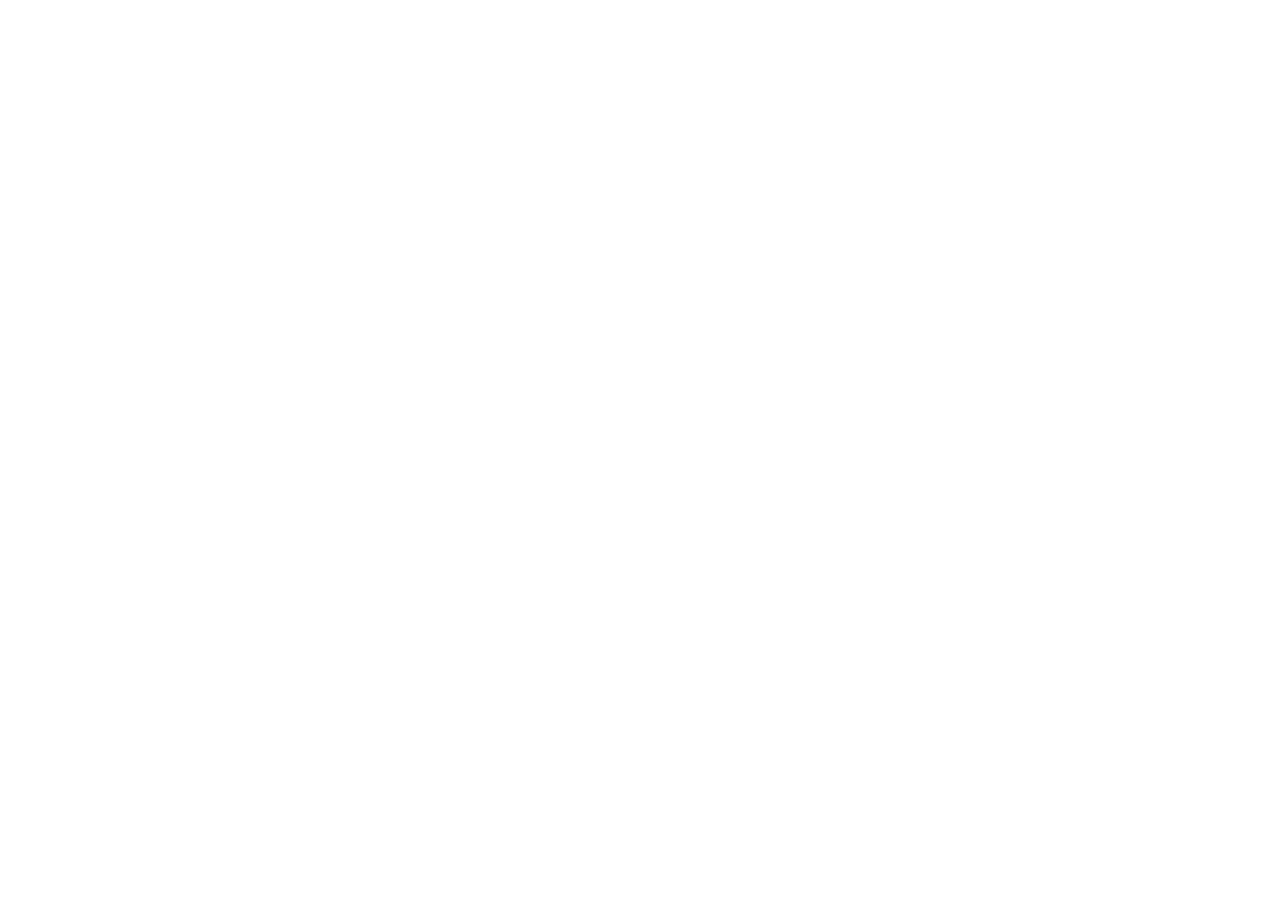
==== index.html @ 6c978929 "add css" ====
<!DOCTYPE html>
<html lang="en">
<head>
    <meta charset="UTF-8">
    <meta name="viewport" content="width=device-width, initial-scale=1.0">
    <link rel="stylesheet" href="/style.css">
    <title>Document</title>
</head>
<body>
    <header>
        <nav></nav>
    </header>
</body>
</html>
---- style.css ----
body{
    width: 100%;
}

header {
    background: linear-gradient(to right, red 50%, white 50%);
}

/* Apply the background to all elements inside the header */
header * {
    background: inherit;
}
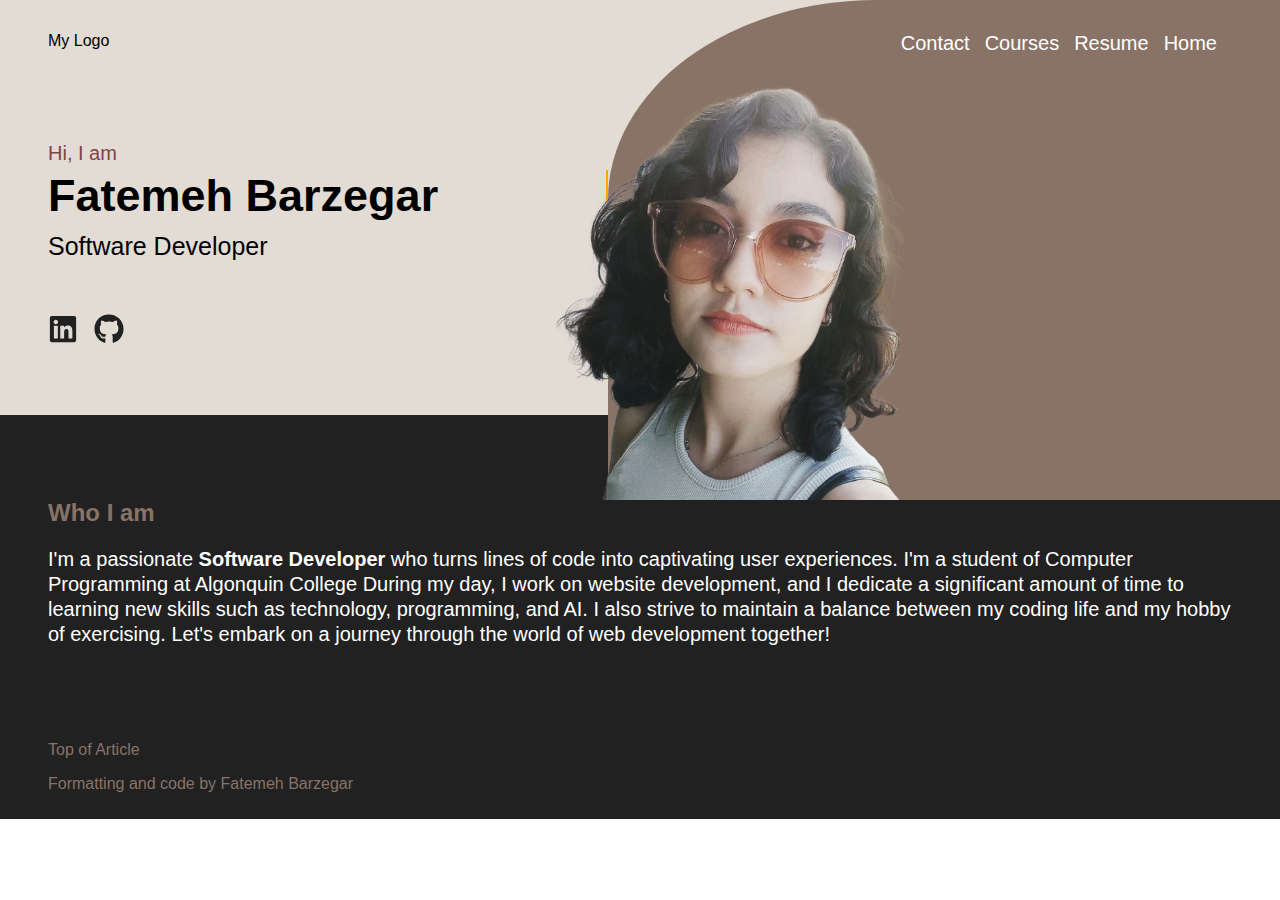
==== commit 5313eb5f: "finish portfolio" ====
--- a/index.html
+++ b/index.html
@@ -1,14 +1,88 @@
 <!DOCTYPE html>
-<html lang="en">
+<html lang="en" dir="ltr">
 <head>
     <meta charset="UTF-8">
     <meta name="viewport" content="width=device-width, initial-scale=1.0">
-    <link rel="stylesheet" href="/style.css">
-    <title>Document</title>
+    <meta name="author" content="Fatemeh Barzegar">
+    <title>Home</title>
+    <!--  links --> 
+    <link rel="stylesheet" href="./style.css">
+    
 </head>
 <body>
-    <header>
-        <nav></nav>
+    <header id="header">
+        <nav class="navbar">
+            <div class="navigation">
+                <div class="logo">
+                    <span>My Logo</span>
+                </div>
+                <div class="nav-links">
+                    <a href="contact.html">
+                        Contact
+                    </a>
+                    <a href="courses.html">
+                        Courses
+                    </a>
+                    <a href="resume.html">
+                        Resume
+                    </a>
+                    <a href="index.html">
+                        Home
+                    </a>
+                </div>
+            </div>
+        </nav>
+
+        <section class="intro-section">
+           <div class="description">
+            
+                <p>Hi, I am</p>
+            <div class="auto-typing">
+                 <h1>Fatemeh Barzegar</h1>
+            </div>
+               
+            <p>Software Developer</p>
+          
+            <div class="social-links">
+                <a href="https://www.linkedin.com/in/ava-barzegar/" target="_blank" rel="noreferrer">
+                    <svg stroke="currentColor" fill="currentColor" stroke-width="0" viewBox="0 0 448 512" class="landing--social" aria-label="LinkedIn" height="30px" width="30px" xmlns="http://www.w3.org/2000/svg" style="color: rgb(33, 33, 33);">
+                        <path d="M416 32H31.9C14.3 32 0 46.5 0 64.3v383.4C0 465.5 14.3 480 31.9 480H416c17.6 0 32-14.5 32-32.3V64.3c0-17.8-14.4-32.3-32-32.3zM135.4 416H69V202.2h66.5V416zm-33.2-243c-21.3 0-38.5-17.3-38.5-38.5S80.9 96 102.2 96c21.2 0 38.5 17.3 38.5 38.5 0 21.3-17.2 38.5-38.5 38.5zm282.1 243h-66.4V312c0-24.8-.5-56.7-34.5-56.7-34.6 0-39.9 27-39.9 54.9V416h-66.4V202.2h63.7v29.2h.9c8.9-16.8 30.6-34.5 62.9-34.5 67.2 0 79.7 44.3 79.7 101.9V416z"></path>
+                    </svg>
+                </a>
+                <a href="https://github.com/avabarzegar" target="_blank" rel="noreferrer">
+                    <svg stroke="currentColor" fill="currentColor" stroke-width="0" viewBox="0 0 496 512" class="landing--social" aria-label="GitHub" height="30px" width="30px" xmlns="http://www.w3.org/2000/svg" style="color: rgb(33, 33, 33);">
+                        <path d="M165.9 397.4c0 2-2.3 3.6-5.2 3.6-3.3.3-5.6-1.3-5.6-3.6 0-2 2.3-3.6 5.2-3.6 3-.3 5.6 1.3 5.6 3.6zm-31.1-4.5c-.7 2 1.3 4.3 4.3 4.9 2.6 1 5.6 0 6.2-2s-1.3-4.3-4.3-5.2c-2.6-.7-5.5.3-6.2 2.3zm44.2-1.7c-2.9.7-4.9 2.6-4.6 4.9.3 2 2.9 3.3 5.9 2.6 2.9-.7 4.9-2.6 4.6-4.6-.3-1.9-3-3.2-5.9-2.9zM244.8 8C106.1 8 0 113.3 0 252c0 110.9 69.8 205.8 169.5 239.2 12.8 2.3 17.3-5.6 17.3-12.1 0-6.2-.3-40.4-.3-61.4 0 0-70 15-84.7-29.8 0 0-11.4-29.1-27.8-36.6 0 0-22.9-15.7 1.6-15.4 0 0 24.9 2 38.6 25.8 21.9 38.6 58.6 27.5 72.9 20.9 2.3-16 8.8-27.1 16-33.7-55.9-6.2-112.3-14.3-112.3-110.5 0-27.5 7.6-41.3 23.6-58.9-2.6-6.5-11.1-33.3 2.6-67.9 20.9-6.5 69 27 69 27 20-5.6 41.5-8.5 62.8-8.5s42.8 2.9 62.8 8.5c0 0 48.1-33.6 69-27 13.7 34.7 5.2 61.4 2.6 67.9 16 17.7 25.8 31.5 25.8 58.9 0 96.5-58.9 104.2-114.8 110.5 9.2 7.9 17 22.9 17 46.4 0 33.7-.3 75.4-.3 83.6 0 6.5 4.6 14.4 17.3 12.1C428.2 457.8 496 362.9 496 252 496 113.3 383.5 8 244.8 8zM97.2 352.9c-1.3 1-1 3.3.7 5.2 1.6 1.6 3.9 2.3 5.2 1 1.3-1 1-3.3-.7-5.2-1.6-1.6-3.9-2.3-5.2-1zm-10.8-8.1c-.7 1.3.3 2.9 2.3 3.9 1.6 1 3.6.7 4.3-.7.7-1.3-.3-2.9-2.3-3.9-2-.6-3.6-.3-4.3.7zm32.4 35.6c-1.6 1.3-1 4.3 1.3 6.2 2.3 2.3 5.2 2.6 6.5 1 1.3-1.3.7-4.3-1.3-6.2-2.2-2.3-5.2-2.6-6.5-1zm-11.4-14.7c-1.6 1-1.6 3.6 0 5.9 1.6 2.3 4.3 3.3 5.6 2.3 1.6-1.3 1.6-3.9 0-6.2-1.4-2.3-4-3.3-5.6-2z"></path>
+                    </svg>
+                </a>
+            </div>
+           </div>
+           <div class="profile">
+            <img src="images/mypic.16a16402.png" alt="profile-picture">
+           </div>
+        </section>
+
+
     </header>
+
+    <main>
+        <div class="introduction">
+            <h2> Who I am</h2>
+            <p>
+               
+
+
+I'm a passionate <strong>Software Developer</strong> who turns lines of code into captivating user experiences. I'm a student of <a href="https://www.algonquincollege.com/sat/program/computer-programming/#courses">Computer Programming</a> at Algonquin College During my day, I work on website development, and I dedicate a significant amount of time to learning new skills such as technology, programming, and AI. I also strive to maintain a balance between my coding life and my hobby of exercising. Let's embark on a journey through the world of web development together!
+            </p>
+          </div>
+          
+    </main>
+
+    <footer>
+        <div class="footer-link">
+            <a href="#header">Top of Article</a>
+        </div>
+       
+        <p class="developer-elm">Formatting and code by Fatemeh Barzegar</p>
+    </footer>
 </body>
 </html>--- a/style.css
+++ b/style.css
@@ -1,12 +1,1096 @@
+@import url('https://fonts.googleapis.com/css2?family=Montserrat:wght@400;700&display=swap');
+
+:root{
+    --primary: #887366;
+    --secondary: rgb(33, 33, 33);
+    --title-color: #814445;
+    --text-bg: #e3dcd4;
+}
+
 body{
+    font-family: 'lato', sans-serif;
     width: 100%;
+    margin: 0;
+    height: 100vh;
 }
 
 header {
-    background: linear-gradient(to right, red 50%, white 50%);
-}
-
-/* Apply the background to all elements inside the header */
-header * {
-    background: inherit;
-}
+    position: relative;
+    width: 100%;
+    padding: 0;
+    margin: auto;
+    height: 500px;
+}
+
+a {
+    color: inherit;
+    text-decoration: none; 
+    display: inline; 
+   
+}
+
+.navbar{
+     position: absolute;
+     width: 100%;
+     z-index: 3;
+}
+.navigation{
+    display: flex;
+    flex-direction: row;
+    justify-content: space-between;
+    padding: 2rem 3rem;
+}
+.nav-second-page{
+    background-color: var(--primary);
+}
+.nav-second-page a{
+    color: #000;
+}
+/* .nav-second-page{
+    position: relative;
+} */
+.nav-links{
+    text-align: center;
+    display: flex;
+    justify-content: space-around;
+
+}
+.nav-links a{
+    color: white;
+    font-size: 20px;
+    margin-right: 15px;
+}
+.intro-section{
+    height: 100%;
+    display: flex;
+    flex-direction: row;
+    justify-content: space-between;
+    background-color: var(--text-bg);
+}
+
+@media screen and (max-width:768px) {
+    .intro-section{
+        flex-direction: column;
+    }
+}
+.description{
+    display: flex;
+    justify-content: center;
+    flex-direction: column;
+    width: 50%;
+    margin-left: 3rem;
+}
+.description *{
+    display: block;
+    margin: 0;
+    margin-bottom: 5px;
+  
+}
+
+
+
+.description p:first-child{
+    color: var(--title-color);
+    font-size: 20px;
+}
+
+
+.description p:nth-of-type(2){
+    font-size: 25px;
+}
+.auto-typing{
+    overflow: hidden;
+    border-right: .15em solid orange;
+    white-space: nowrap;
+    animation: typing 4s steps(40) infinite alternate;
+}
+
+@keyframes typing {
+    from {
+      width: 0;
+    }
+    to {
+      width: 75%;
+    }
+  }
+.auto-typing h1{
+    font-weight: bold;
+    font-size: 45px;
+
+}
+.profile{
+    padding-top: 4rem;
+    width: 60%;
+    position: relative;
+    border-radius: 40% 0 0 0;
+    background-color: var(--primary);
+    z-index: 2;
+}
+.profile img{
+  left: -8%;
+  max-width: 350px;
+  min-width: 250px;
+    width: 65%;
+   position: absolute;
+   bottom: 0;
+}
+.introduction h2{
+    color: var(--primary);
+}
+.introduction {
+    padding: 4rem 3rem;
+    background-color: var(--secondary);
+    color: white;
+    margin-top: -85px;
+    position: relative;
+  }
+
+  .introduction p{
+    font-size: 20px;
+    line-height: 25px;
+  }
+  
+  .social-links{
+    display: flex;
+    flex-direction: row;
+    margin-top: 3rem;
+  }
+  .social-links a{
+   margin-right: 1rem;
+  }
+  footer{
+    padding-top: 5rem;
+  background-color: var(--secondary);
+  padding: 10px;
+  color: var(--primary);
+  padding-left: 3rem;
+}
+
+@media screen and (max-width:768px) {
+    .profile{
+      display: flex;
+      justify-content: center;
+    margin: auto;
+    position: relative;
+    border-radius: 100%;
+    
+    }
+    .intro-section{
+        flex-direction: column;
+    }
+    .profile img{
+        position: unset;
+        margin-bottom: 5rem;
+    }
+    header{
+        height: auto;
+    }
+
+    .description{
+        margin: auto;
+        margin-top: 10rem;
+        text-align: center;
+    }
+    .nav-links a{
+        color: var(--secondary);
+    }
+    .introduction{
+        z-index: 5;
+    }
+    .social-links{
+        justify-content: center;
+    }
+    @keyframes typing {
+        from {
+          width: 0;
+        }
+        to {
+          width: 95%;
+        }
+      }
+      .auto-typing h1{
+        font-size: 35px;
+      }
+}
+@media screen and (max-width:576px) {
+    .navigation{
+        flex-direction: column;
+        text-align: center;
+        margin-bottom: 4rem;
+    }
+    .logo{
+        margin-bottom: 1.5rem;
+    }
+    .profile{
+        width: 75%;
+    }
+}
+  /*     resume page     */
+ 
+
+.resume {
+    display: grid;
+    grid-template-columns: 1fr 2fr;
+}
+
+.resume .left-side {
+    padding: 4rem;
+    background-color: var(--secondary);
+    overflow: hidden;
+}
+
+.resume .left-side ::selection {
+    color: #000;
+    background-color: #fff;
+}
+
+.resume .right-side {
+    padding: 4rem 3rem;
+    background-color: #fff;
+    overflow: hidden;
+}
+
+.resume .right-side ::selection {
+    color: #fff;
+    background-color: #323b4c;
+}
+
+
+.padding-top-bg {
+    padding-top: 4rem !important;
+}
+
+.padding-top-sm {
+    padding-top: 2rem !important;
+}
+
+.heading-primary-white,
+.heading-primary-black {
+    font-size: 2.4rem;
+    font-weight: bold;
+    letter-spacing: 2px;
+    margin-bottom: 1rem;
+    position: relative;
+}
+
+.heading-primary-white {color: #fff;}
+.heading-primary-black {color: #000;}
+
+.heading-primary-white::after,
+.heading-primary-black::after {
+    content: '';
+    height: 2px;
+    position: absolute;
+    left: 0;
+    top: 3.5rem;
+}
+
+.heading-primary-white::after {background-color: #fff; width: 120%;}
+.heading-primary-black::after {background-color: #000; width: 100%;}
+
+.info-box .info-title {
+    color: #fff;
+    font-size: 1.8rem;
+    font-weight: bold;
+    margin-bottom: 5px;
+}
+
+.info-box .info,
+.info-box .info a {
+    color: #ddd;
+    font-size: 1.4rem;
+    text-decoration: none;
+    margin-bottom: 5px;
+}
+
+.discription {
+    font-size: 1.6rem;
+    color: #555;
+    padding: 1.5rem 0;
+    text-align: justify;
+    line-height: 1.5;
+}
+
+
+.resume-profile {
+    display: flex;
+    flex-direction: column;
+    align-items: center;
+}
+
+.resume-profile .name {
+    font-size: 2.4rem;
+    color: #fff;
+    margin-bottom: 2px;
+}
+
+.resume-profile .title {
+    font-size: 1.6rem;
+    color: #ddd;
+    letter-spacing: 3px;
+}
+
+.resume-profile .profile-img {
+    background-color: #fff;
+    width: 20rem;
+    height: 20rem;
+    border-radius: 50%;
+    overflow: hidden;
+    display: flex;
+    justify-content: center;
+    align-items: center;
+    border: 2px solid #fff;
+    margin: 0 auto;
+    margin-bottom: 2rem;
+}
+
+.resume .left-side .profile-img img {
+    width: 100%;
+}
+
+
+.skill {
+    display: flex;
+    align-items: center;
+    gap: 2rem;
+}
+.skill span {
+    display: block;
+    height: 3px;
+    width: 3px;
+    border-radius: 50%;
+    background-color: #fff;
+}
+.skill .skill-name {
+    color: #fff;
+    font-size: 1.6rem;
+}
+
+
+.lang-box {
+    display: flex;
+    justify-content: space-between;
+    align-items: center;
+    gap: 2rem;
+    padding-bottom: 1rem;
+}
+
+.lang-box p {
+    width: 40%;
+}
+
+.lang-box .percent {
+    position: relative;
+    display: block;
+    height: 5px;
+    width: 60%;
+    background-color: #fff;
+}
+
+.lang-box .percent div {
+    position: absolute;
+    background-color: var(--primary);
+    height: 5px;
+}
+
+
+.xp-box {
+    position: relative;
+    padding-left: 3rem;
+}
+
+.xp-box::before {
+    content: '';
+    position: absolute;
+    top: 2rem;
+    left: 0;
+    background-color: #555;
+    height: 100%;
+    width: 2px;
+}
+
+.xp-box:last-child:before {
+    height: 91%;
+}
+
+.xp-box::after {
+    content: '';
+    position: absolute;
+    top: 2rem;
+    left: -7px;
+    background-color: #fff;
+    height: 1.2rem;
+    width: 1.2rem;
+    border-radius: 50%;
+    border: 2px solid #333;
+}
+
+.xp-box .xp-year {
+    color: #333;
+    font-size: 1.4rem;
+    font-weight: bold;
+    margin-bottom: 5px;
+    letter-spacing: 2px;
+}
+
+.xp-box .xp-company {
+    color: #555;
+    font-size: 1.6rem;
+    margin-bottom: 5px;
+}
+
+.xp-box .xp-position {
+    color: #333;
+    font-size: 1.8rem;
+    font-weight: bold;
+}
+
+.xp-box .padding-fix {
+    padding-bottom: 0;
+}
+
+
+.refer-box {
+    display: flex;
+    gap: 6rem;
+}
+
+.refer .refer-name {
+    font-size: 2rem;
+    margin-bottom: 3px;
+}
+
+.refer .job-position {
+    color: #555;
+    font-size: 1.6rem;
+    margin-bottom: 8px;
+}
+
+.refer .contact {
+    font-size: 1.4rem;
+    color: #555;
+    display: flex;
+    justify-content: space-between;
+    align-items: center;
+}
+
+.refer .contact span {
+    display: block;
+    width: 25%;
+    color: #000;
+    font-weight: bold;
+}
+
+.refer .contact p {
+    width: 75%;
+    margin-left: 1rem;
+}
+
+
+
+@media screen and (max-width: 1000px) {
+    .resume {
+        grid-template-columns: repeat(1, 1fr);
+    }
+}
+
+@media screen and (max-width: 700px) {
+    .refer-box {display: block;}
+    .refer:first-child {margin-bottom: 3rem;}
+    .resume {margin: 0;}
+}
+
+ /*     resume page     */
+ 
+ /*contact */
+
+ .contacts {
+    padding-top: 3rem;
+    min-height: 100vh;
+    display: flex;
+    flex-direction: column;
+    align-items: flex-start;
+    justify-content: flex-start;
+    position: relative;
+}
+
+
+.contacts--img {
+    position: absolute;
+    right: 0;
+    bottom: 0;
+    width: 280px;
+    pointer-events: none;
+}
+
+.contacts--container {
+    display: flex;
+    flex-direction: column;
+    align-items: flex-start;
+    justify-content: flex-start;
+    padding: 2rem 6rem 3rem;
+    height: 100%;
+    margin: auto;
+    margin-top: 2rem;
+}
+
+.contacts--container > h1 {
+    font-family: var(--primaryFont);
+    font-size: 3.5rem;
+    margin-bottom: 2.5rem;
+
+}
+
+.contacts-body {
+    display: flex;
+    flex-direction: row;
+    align-items: flex-start;
+    justify-content: flex-start;
+    width: 100%;
+}
+
+.contacts-form {
+    display: flex;
+    flex: 0.4;
+    width: 100%;
+}
+
+.contacts-form form {
+    display: flex;
+    flex-direction: column;
+    align-items: flex-start;
+    justify-content: space-evenly;
+    width: 100%;
+}
+
+.input-container {
+    width: 100%;
+}
+
+
+.form-input {
+    height: 50px;
+    box-sizing: border-box;
+    border-radius: 50px; 
+    outline: none;
+    margin-bottom: 2rem;
+    padding: 0.7rem 0.7rem;
+    border-radius: 20px;
+    width: 100%; 
+    resize: none;
+}
+
+.form-input:focus{
+    border: 4px solid #814445;
+}
+
+.form-message {
+    height: 150px;
+    box-sizing: border-box;
+    border-radius: 50px; 
+    outline: none;
+    margin-bottom: 2rem;
+    padding: 0.7rem 0.7rem;
+    border-radius: 20px;
+    width: 100%;
+    resize: none;
+}
+
+
+
+.submit-btn button {
+    border: none;
+    outline: none;
+    width: 140px;
+    height: 50px;
+    border-radius: 50px;
+    font-weight: 500;
+    display: flex;
+    flex-direction: row;
+    align-items: center;
+    justify-content: space-evenly;
+    cursor: pointer;
+}
+
+.submit-btn button p {
+    font-size: 16px;
+    font-family: var(--primaryFont);
+}
+
+.submit-icon {
+    display: flex;
+    align-items: center;
+    justify-content: center;
+    padding: 5px;
+}
+.send-icon {
+    font-size: 25px;
+    transform-origin: center;
+    transform: translate(5px,-3px) rotate(-30deg);
+}
+
+.success-icon {
+    font-size: 28px;
+    transition: all 0.3s 0.8s ease-in-out;
+}
+
+.contacts-details {
+    display: flex;
+    flex-direction: column;
+    align-items: flex-start;
+    justify-content: space-evenly;
+    flex: 0.6;
+    box-sizing: border-box;
+    padding-left: 7rem;
+    margin-top: 1.2rem;
+}
+
+
+
+.personal-details {
+    display: flex;
+    flex-direction: row;
+    align-items: center;
+    justify-content: flex-start;
+    width: 100%;
+    margin-bottom: 2.5rem;
+}
+
+.personal-details p {
+    margin-left: 1.5rem;
+    font-size: 18px;
+    line-height: 110%;
+    font-weight: 500;
+    font-family: var(--primaryFont);
+    width: 45%;
+    word-break: break-word;
+}
+
+.socialmedia-icons {
+    width: 90%;
+    display: flex;
+    flex-wrap: wrap;
+    align-items: center;
+    justify-content: center;
+    gap: 1.5rem;
+    margin-top: 4rem;
+}
+
+
+@media (min-width: 992px) and (max-width: 1380px) {
+    .contacts--img {
+        position: absolute;
+        right: 0;
+        bottom: 0;
+        width: 240px;
+    }
+    .contacts--container {
+        padding: 2rem 4rem;
+        width: 80%;
+        margin-top: 1rem;
+    }
+}
+
+
+@media screen and (max-width: 992px) {
+    .contacts--img {
+        display: none;
+    }
+    .contacts--container {
+     
+        margin-top: 5rem;
+    }
+    .contacts--container > h1 {
+        font-size: 3rem;
+        margin: 0 0 1.2rem 0;
+    }
+    .contacts-details {
+        padding-left: 4rem;
+    }
+    .personal-details p {
+        margin-left: 1rem;
+        font-size: 1rem;
+    }
+}
+
+@media screen and (max-width: 800px) {
+    .contacts--container h1 {
+        font-size: 3rem;
+        margin-bottom: 30px;
+    }
+    .contacts--container {
+        padding: 2rem;
+        align-items: center;
+    }
+    .contacts-body {
+        display: flex;
+        flex-direction: column;
+        align-items: center;
+    }
+    .contacts-form {
+        display: flex;
+        flex: 1;
+        width: 80%;
+    }
+    
+    .form-input {
+        margin-bottom: 0.45rem;
+    }
+    .contacts-form form {
+        align-items: flex-end;
+    }
+    .contacts-details {
+        padding-left: 0rem;
+        padding: 1rem;
+        align-items: center;
+        margin-top: 2rem;
+    }
+    .socialmedia-icons {
+        width: 100%;
+        gap: 1.5rem;
+        margin-top: 2rem;
+    }
+    .personal-details {
+        margin-bottom: 1.8rem;
+    }
+    .personal-details p {
+        margin-left: 1.2rem;
+        width: 95%;
+    }
+}
+
+@media screen and (max-width: 600px) {
+    .contacts-form {
+        display: flex;
+        flex: 1;
+        width: 100%;
+    }
+    .contacts--container h1 {
+        font-size: 2.5rem;
+        margin-bottom: 20px;
+    }
+}
+
+@media screen and (max-width: 400px) {
+    .contacts-details {
+        padding-left: 0rem;
+        padding: 0rem;
+        align-items: center;
+        margin-top: 2rem;
+    }
+    .submit-btn{align-self: center;}
+}
+  
+@media only screen and (min-width: 320px) and (max-width: 
+  480px) {
+    .contacts-details {
+        padding-left: 0rem;
+        padding: 0rem;
+    }
+}
+
+
+ 
+.jss102 {
+  color: #eaeaea;
+  border: 4px solid var(--primary);
+  transition: border 0.2s ease-in-out;
+  font-weight: 500;
+  background-color: #212121;
+}
+
+.jss103 {
+  color: #eaeaea;
+  border: 4px solid var(--primary);
+  transition: border 0.2s ease-in-out;
+  font-weight: 500;
+  background-color: #212121;
+}
+.jss103:focus {
+  border: 4px solid #814445;
+}
+.jss104 {
+  color: var(--primary);
+  display: inline-flex;
+  padding: 0 5px;
+  font-size: 0.9rem;
+  transform: translate(25px,50%);
+  font-weight: 600;
+  background-color: #212121;
+}
+.jss105 {
+  color: #212121;
+  width: 45px;
+  height: 45px;
+  display: flex;
+  font-size: 21px;
+  transition: 250ms ease-in-out;
+  align-items: center;
+  border-radius: 50%;
+  justify-content: center;
+  background-color: var(--primary);
+}
+.jss105:hover {
+  color: #212121;
+  transform: scale(1.1);
+  background-color: #eaeaea;
+}
+.jss106 {
+  color: #212121;
+  width: 45px;
+  height: 45px;
+  display: flex;
+  font-size: 23px;
+  transition: 250ms ease-in-out;
+  align-items: center;
+  flex-shrink: 0;
+  border-radius: 50%;
+  justify-content: center;
+  background-color: var(--primary);
+}
+.jss106:hover {
+  color: #212121;
+  transform: scale(1.1);
+  background-color: #eaeaea;
+}
+.jss107 {
+  color: #212121;
+  transition: 250ms ease-in-out;
+  background-color: var(--primary);
+}
+.jss107:hover {
+  color: #212121;
+  transform: scale(1.08);
+  background-color: #eaeaea;
+}
+/*   Contact   */
+
+/* Courses */
+.dd_heading{
+  text-align: center;
+}
+
+.page-content {
+  display: grid;
+  grid-gap: 3rem;
+  padding: 1rem;
+  max-width: 1024px;
+  margin: 0 auto;
+  margin-bottom: 4rem;
+}
+@media (min-width: 600px) {
+  .page-content {
+    grid-template-columns: repeat(2, 1fr);
+  }
+}
+@media (min-width: 900px) {
+  .page-content {
+    grid-template-columns: repeat(4, 1fr);
+  }
+}
+
+.d_card {
+  position: relative;
+  display: -webkit-box;
+  display: flex;
+  -webkit-box-align: end;
+  align-items: flex-end;
+  overflow: hidden;
+  width: 100%;
+  text-align: center;
+  color: whitesmoke;
+  background-color: whitesmoke;
+  box-shadow: 0 1px 1px rgba(0, 0, 0, 0.1), 0 2px 2px rgba(0, 0, 0, 0.1),
+    0 4px 4px rgba(0, 0, 0, 0.1), 0 8px 8px rgba(0, 0, 0, 0.1),
+    0 16px 16px rgba(0, 0, 0, 0.1);
+  border-radius: 15px;
+}
+@media (min-width: 600px) {
+  .d_card {
+    height: 350px;
+  }
+}
+.d_card:before {
+  content: "";
+  position: absolute;
+  top: 0;
+  left: 0;
+  width: 100%;
+  height: 110%;
+  background-size: cover;
+  background-position: 0 0;
+  -webkit-transition: -webkit-transform calc(700ms * 1.5) cubic-bezier(0.19, 1, 0.22, 1);
+  transition: -webkit-transform calc(700ms * 1.5) cubic-bezier(0.19, 1, 0.22, 1);
+  transition: transform calc(700ms * 1.5) cubic-bezier(0.19, 1, 0.22, 1);
+  transition: transform calc(700ms * 1.5) cubic-bezier(0.19, 1, 0.22, 1),
+    -webkit-transform calc(700ms * 1.5) cubic-bezier(0.19, 1, 0.22, 1);
+  pointer-events: none;
+}
+.d_card:after {
+  content: "";
+  display: block;
+  position: absolute;
+  top: 0;
+  left: 0;
+  width: 100%;
+  height: 200%;
+  pointer-events: none;
+  background-image: -webkit-gradient(
+    linear,
+    left top,
+    left bottom,
+    from(rgba(0, 0, 0, 0)),
+    color-stop(11.7%, rgba(0, 0, 0, 0.009)),
+    color-stop(22.1%, rgba(0, 0, 0, 0.034)),
+    color-stop(31.2%, rgba(0, 0, 0, 0.072)),
+    color-stop(39.4%, rgba(0, 0, 0, 0.123)),
+    color-stop(46.6%, rgba(0, 0, 0, 0.182)),
+    color-stop(53.1%, rgba(0, 0, 0, 0.249)),
+    color-stop(58.9%, rgba(0, 0, 0, 0.32)),
+    color-stop(64.3%, rgba(0, 0, 0, 0.394)),
+    color-stop(69.3%, rgba(0, 0, 0, 0.468)),
+    color-stop(74.1%, rgba(0, 0, 0, 0.54)),
+    color-stop(78.8%, rgba(0, 0, 0, 0.607)),
+    color-stop(83.6%, rgba(0, 0, 0, 0.668)),
+    color-stop(88.7%, rgba(0, 0, 0, 0.721)),
+    color-stop(94.1%, rgba(0, 0, 0, 0.762)),
+    to(rgba(0, 0, 0, 0.79))
+  );
+  background-image: linear-gradient(
+    to bottom,
+    rgba(0, 0, 0, 0) 0%,
+    rgba(0, 0, 0, 0.009) 11.7%,
+    rgba(0, 0, 0, 0.034) 22.1%,
+    rgba(0, 0, 0, 0.072) 31.2%,
+    rgba(0, 0, 0, 0.123) 39.4%,
+    rgba(0, 0, 0, 0.182) 46.6%,
+    rgba(0, 0, 0, 0.249) 53.1%,
+    rgba(0, 0, 0, 0.32) 58.9%,
+    rgba(0, 0, 0, 0.394) 64.3%,
+    rgba(0, 0, 0, 0.468) 69.3%,
+    rgba(0, 0, 0, 0.54) 74.1%,
+    rgba(0, 0, 0, 0.607) 78.8%,
+    rgba(0, 0, 0, 0.668) 83.6%,
+    rgba(0, 0, 0, 0.721) 88.7%,
+    rgba(0, 0, 0, 0.762) 94.1%,
+    rgba(0, 0, 0, 0.79) 100%
+  );
+  -webkit-transform: translateY(-50%);
+  transform: translateY(-50%);
+  -webkit-transition: -webkit-transform calc(700ms * 2) cubic-bezier(0.19, 1, 0.22, 1);
+  transition: -webkit-transform calc(700ms * 2) cubic-bezier(0.19, 1, 0.22, 1);
+  transition: transform calc(700ms * 2) cubic-bezier(0.19, 1, 0.22, 1);
+  transition: transform calc(700ms * 2) cubic-bezier(0.19, 1, 0.22, 1),
+    -webkit-transform calc(700ms * 2) cubic-bezier(0.19, 1, 0.22, 1);
+}
+.d_card:nth-child(1):before {
+  background-image: url(https://as1.ftcdn.net/v2/jpg/01/44/07/32/1000_F_144073201_MXUI35mtNsAc0PX9LzMbQsTiFuo8muSy.jpg);
+  background-size: cover;
+}
+.d_card:nth-child(2):before {
+  background-image: url(https://s38063.pcdn.co/wp-content/uploads/2021/09/Blog-SQLDatabaseSchemas-IM-JY-67189.jpg);
+  background-size: cover;
+}
+.d_card:nth-child(3):before {
+  background-image: url(https://courses.sudancareer.com/wp-content/uploads/2020/12/icdl.jpg);
+  background-size: cover;
+}
+.d_card:nth-child(4):before {
+  background-image: url(https://i0.wp.com/calmatters.org/wp-content/uploads/2021/08/math-curriculum.jpg?w=2000&ssl=1);
+  background-size: cover;
+}
+
+.content {
+  position: relative;
+  display: -webkit-box;
+  display: flex;
+  -webkit-box-orient: vertical;
+  -webkit-box-direction: normal;
+  flex-direction: column;
+  -webkit-box-align: center;
+  align-items: center;
+  width: 100%;
+  padding: 1rem;
+  -webkit-transition: -webkit-transform 700ms cubic-bezier(0.19, 1, 0.22, 1);
+  transition: -webkit-transform 700ms cubic-bezier(0.19, 1, 0.22, 1);
+  transition: transform 700ms cubic-bezier(0.19, 1, 0.22, 1);
+  transition: transform 700ms cubic-bezier(0.19, 1, 0.22, 1), -webkit-transform 700ms cubic-bezier(0.19, 1, 0.22, 1);
+  z-index: 1;
+}
+.content > * + * {
+  margin-top: 1rem;
+}
+
+.heading {
+  font-size: 1.3rem;
+  font-weight: bold;
+  line-height: 1.2;
+}
+
+.data-content {
+  font-size: 1.125rem;
+  font-style: italic;
+  line-height: 1.35;
+}
+
+@media (hover: hover) and (min-width: 600px) {
+  .d_card:after {
+    -webkit-transform: translateY(0);
+    transform: translateY(0);
+  }
+
+  .content {
+    -webkit-transform: translateY(calc(100% - 8rem));
+    transform: translateY(calc(100% - 8rem));
+  }
+  .content > *:not(.heading) {
+    opacity: 0;
+    -webkit-transform: translateY(1rem);
+    transform: translateY(1rem);
+    -webkit-transition: opacity 700ms cubic-bezier(0.19, 1, 0.22, 1),
+      -webkit-transform 700ms cubic-bezier(0.19, 1, 0.22, 1);
+    transition: opacity 700ms cubic-bezier(0.19, 1, 0.22, 1), -webkit-transform 700ms cubic-bezier(0.19, 1, 0.22, 1);
+    transition: transform 700ms cubic-bezier(0.19, 1, 0.22, 1), opacity 700ms cubic-bezier(0.19, 1, 0.22, 1);
+    transition: transform 700ms cubic-bezier(0.19, 1, 0.22, 1), opacity 700ms cubic-bezier(0.19, 1, 0.22, 1),
+      -webkit-transform 700ms cubic-bezier(0.19, 1, 0.22, 1);
+  }
+
+  .d_card:hover,
+  .d_card:focus-within {
+    -webkit-box-align: center;
+    align-items: center;
+  }
+  .d_card:hover:before,
+  .d_card:focus-within:before {
+    -webkit-transform: translateY(-4%);
+    transform: translateY(-4%);
+  }
+  .d_card:hover:after,
+  .d_card:focus-within:after {
+    -webkit-transform: translateY(-50%);
+    transform: translateY(-50%);
+  }
+  .d_card:hover .content,
+  .d_card:focus-within .content {
+    -webkit-transform: translateY(0);
+    transform: translateY(0);
+  }
+  .d_card:hover .content > *:not(.heading),
+  .d_card:focus-within .content > *:not(.heading) {
+    opacity: 1;
+    -webkit-transform: translateY(0);
+    transform: translateY(0);
+    -webkit-transition-delay: calc(700ms / 8);
+    transition-delay: calc(700ms / 8);
+  }
+
+  .d_card:focus-within:before,
+  .d_card:focus-within:after,
+  .d_card:focus-within .content,
+  .d_card:focus-within .content > *:not(.heading) {
+    -webkit-transition-duration: 0s;
+    transition-duration: 0s;
+  }
+}
+
+/* Courses */